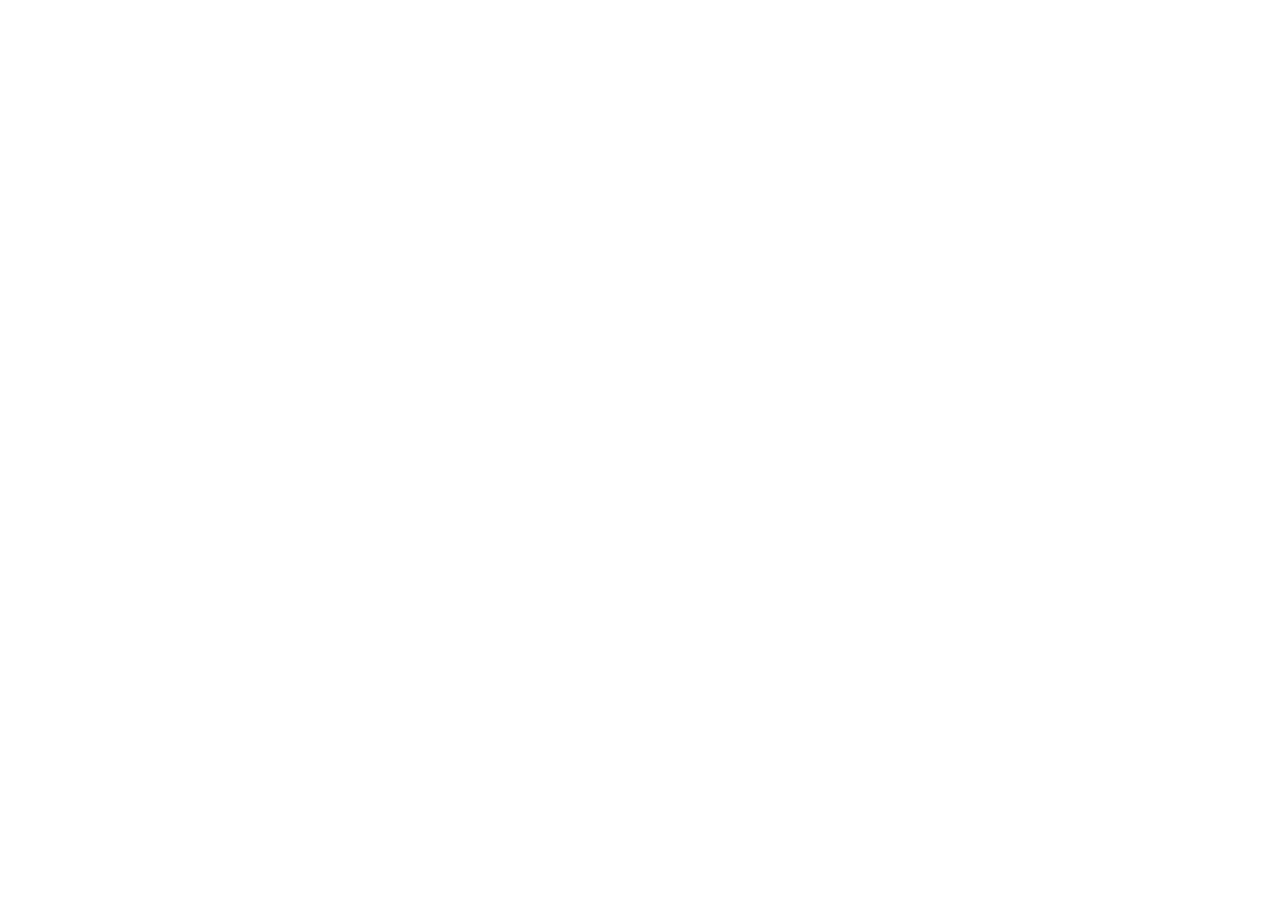
==== simulation/index.html @ 9915fd72 "https://virtual-labs.github.io/virtual-labs/exp-ecdh-key-au click on the link to test your code." ====
<!doctype html><html lang="en"><head><meta charset="utf-8"/><link rel="icon" href="/exp-ecdh-key-au/simulation/favicon.ico"/><meta name="viewport" content="width=device-width,initial-scale=1"/><meta name="theme-color" content="#000000"/><meta name="description" content="Web site created using create-react-app"/><link rel="apple-touch-icon" href="/exp-ecdh-key-au/simulation/logo192.png"/><link rel="manifest" href="/exp-ecdh-key-au/simulation/manifest.json"/><title>React App</title><script defer="defer" src="/exp-ecdh-key-au/simulation/static/js/main.ecbeda41.js"></script><link href="/exp-ecdh-key-au/simulation/static/css/main.0c17ee5a.css" rel="stylesheet"></head><body><noscript>You need to enable JavaScript to run this app.</noscript><div id="root"></div><script src="../assets/js/iframeResize.js"></script></body></html>
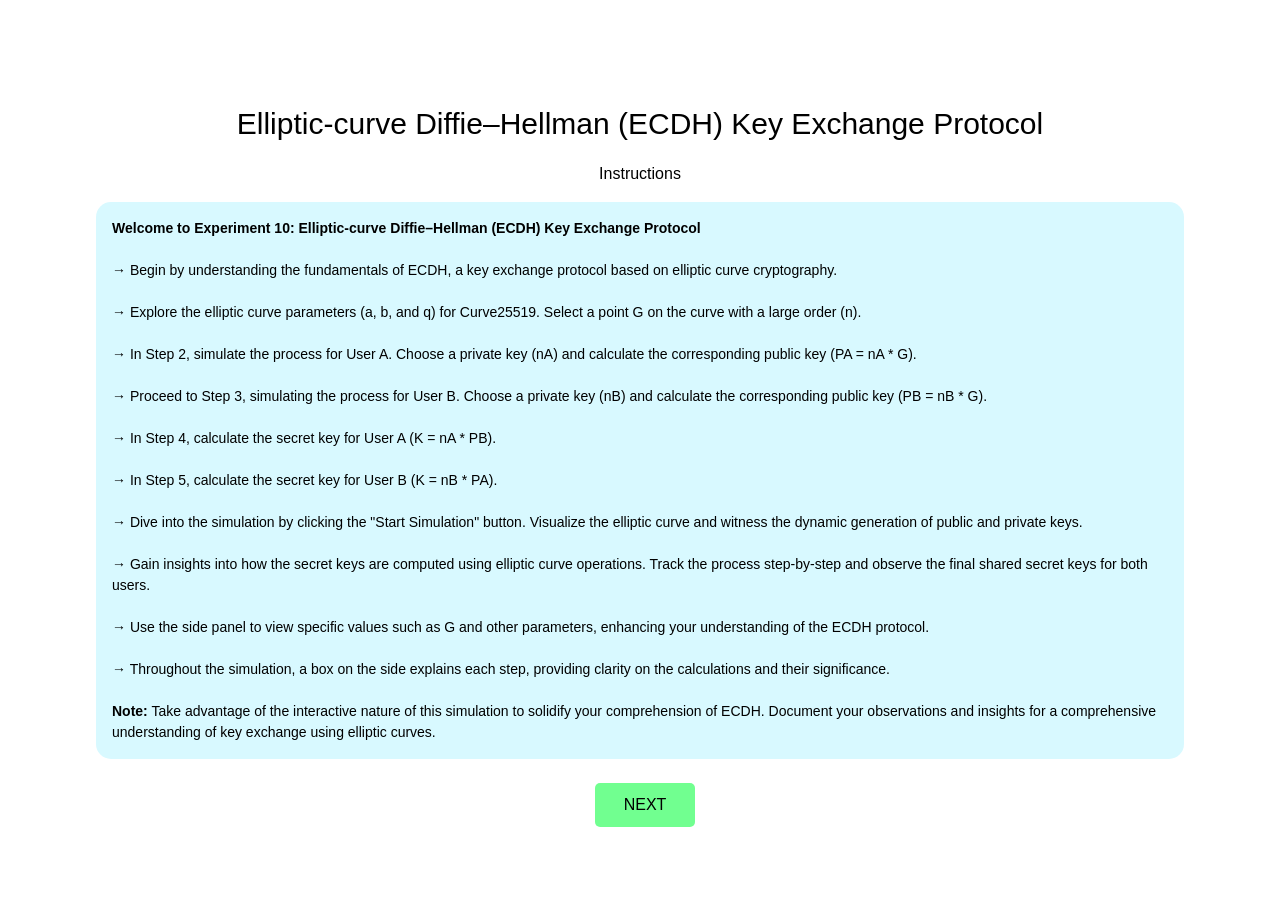
==== commit ee5aa9d6: "https://virtual-labs.github.io/virtual-labs/exp-ecdh-key-au click on the link to test your code." ====
--- a/simulation/index.html
+++ b/simulation/index.html
@@ -1 +1,3 @@
-<!doctype html><html lang="en"><head><meta charset="utf-8"/><link rel="icon" href="/exp-ecdh-key-au/simulation/favicon.ico"/><meta name="viewport" content="width=device-width,initial-scale=1"/><meta name="theme-color" content="#000000"/><meta name="description" content="Web site created using create-react-app"/><link rel="apple-touch-icon" href="/exp-ecdh-key-au/simulation/logo192.png"/><link rel="manifest" href="/exp-ecdh-key-au/simulation/manifest.json"/><title>React App</title><script defer="defer" src="/exp-ecdh-key-au/simulation/static/js/main.ecbeda41.js"></script><link href="/exp-ecdh-key-au/simulation/static/css/main.0c17ee5a.css" rel="stylesheet"></head><body><noscript>You need to enable JavaScript to run this app.</noscript><div id="root"></div><script src="../assets/js/iframeResize.js"></script></body></html>+<!doctype html><html lang="en"><head><meta charset="utf-8"/><link rel="icon" href="./favicon.ico"/><meta name="viewport" content="width=device-width,initial-scale=1"/><meta name="theme-color" content="#000000"/><meta name="description" content="Web site created using create-react-app"/><link rel="apple-touch-icon" href="./logo192.png"/><link rel="manifest" href="./manifest.json"/><title>React App</title><script defer="defer" src="./static/js/main.36b9dea3.js"></script><link href="./static/css/main.fe75a140.css" rel="stylesheet"></head><body><noscript>You need to enable JavaScript to run this app.</noscript><div id="root"></div><script src="../assets/js/iframeResize.js"></script>
+        
+        </body></html>
--- a/simulation/static/css/main.fe75a140.css
+++ b/simulation/static/css/main.fe75a140.css
@@ -0,0 +1,8 @@
+/*
+! tailwindcss v3.4.1 | MIT License | https://tailwindcss.com
+*/body{-webkit-font-smoothing:antialiased;-moz-osx-font-smoothing:grayscale;font-family:-apple-system,BlinkMacSystemFont,Segoe UI,Roboto,Oxygen,Ubuntu,Cantarell,Fira Sans,Droid Sans,Helvetica Neue,sans-serif}code{font-family:source-code-pro,Menlo,Monaco,Consolas,Courier New,monospace}
+
+/*
+! tailwindcss v3.4.1 | MIT License | https://tailwindcss.com
+*/*,:after,:before{border:0 solid #e5e7eb;box-sizing:border-box}:after,:before{--tw-content:""}:host,html{-webkit-text-size-adjust:100%;font-feature-settings:normal;-webkit-tap-highlight-color:transparent;font-family:ui-sans-serif,system-ui,sans-serif,Apple Color Emoji,Segoe UI Emoji,Segoe UI Symbol,Noto Color Emoji;font-variation-settings:normal;line-height:1.5;tab-size:4}body{line-height:inherit;margin:0}hr{border-top-width:1px;color:inherit;height:0}abbr:where([title]){-webkit-text-decoration:underline dotted;text-decoration:underline dotted}h1,h2,h3,h4,h5,h6{font-size:inherit;font-weight:inherit}a{color:inherit;text-decoration:inherit}b,strong{font-weight:bolder}code,kbd,pre,samp{font-feature-settings:normal;font-family:ui-monospace,SFMono-Regular,Menlo,Monaco,Consolas,Liberation Mono,Courier New,monospace;font-size:1em;font-variation-settings:normal}small{font-size:80%}sub,sup{font-size:75%;line-height:0;position:relative;vertical-align:initial}sub{bottom:-.25em}sup{top:-.5em}table{border-collapse:collapse;border-color:inherit;text-indent:0}button,input,optgroup,select,textarea{font-feature-settings:inherit;color:inherit;font-family:inherit;font-size:100%;font-variation-settings:inherit;font-weight:inherit;line-height:inherit;margin:0;padding:0}button,select{text-transform:none}[type=button],[type=reset],[type=submit],button{-webkit-appearance:button;background-color:initial;background-image:none}:-moz-focusring{outline:auto}:-moz-ui-invalid{box-shadow:none}progress{vertical-align:initial}::-webkit-inner-spin-button,::-webkit-outer-spin-button{height:auto}[type=search]{-webkit-appearance:textfield;outline-offset:-2px}::-webkit-search-decoration{-webkit-appearance:none}::-webkit-file-upload-button{-webkit-appearance:button;font:inherit}summary{display:list-item}blockquote,dd,dl,figure,h1,h2,h3,h4,h5,h6,hr,p,pre{margin:0}fieldset{margin:0}fieldset,legend{padding:0}menu,ol,ul{list-style:none;margin:0;padding:0}dialog{padding:0}textarea{resize:vertical}input::placeholder,textarea::placeholder{color:#9ca3af;opacity:1}[role=button],button{cursor:pointer}:disabled{cursor:default}audio,canvas,embed,iframe,img,object,svg,video{display:block;vertical-align:middle}img,video{height:auto;max-width:100%}[hidden]{display:none}*,:after,:before{--tw-border-spacing-x:0;--tw-border-spacing-y:0;--tw-translate-x:0;--tw-translate-y:0;--tw-rotate:0;--tw-skew-x:0;--tw-skew-y:0;--tw-scale-x:1;--tw-scale-y:1;--tw-pan-x: ;--tw-pan-y: ;--tw-pinch-zoom: ;--tw-scroll-snap-strictness:proximity;--tw-gradient-from-position: ;--tw-gradient-via-position: ;--tw-gradient-to-position: ;--tw-ordinal: ;--tw-slashed-zero: ;--tw-numeric-figure: ;--tw-numeric-spacing: ;--tw-numeric-fraction: ;--tw-ring-inset: ;--tw-ring-offset-width:0px;--tw-ring-offset-color:#fff;--tw-ring-color:#3b82f680;--tw-ring-offset-shadow:0 0 #0000;--tw-ring-shadow:0 0 #0000;--tw-shadow:0 0 #0000;--tw-shadow-colored:0 0 #0000;--tw-blur: ;--tw-brightness: ;--tw-contrast: ;--tw-grayscale: ;--tw-hue-rotate: ;--tw-invert: ;--tw-saturate: ;--tw-sepia: ;--tw-drop-shadow: ;--tw-backdrop-blur: ;--tw-backdrop-brightness: ;--tw-backdrop-contrast: ;--tw-backdrop-grayscale: ;--tw-backdrop-hue-rotate: ;--tw-backdrop-invert: ;--tw-backdrop-opacity: ;--tw-backdrop-saturate: ;--tw-backdrop-sepia: }::backdrop{--tw-border-spacing-x:0;--tw-border-spacing-y:0;--tw-translate-x:0;--tw-translate-y:0;--tw-rotate:0;--tw-skew-x:0;--tw-skew-y:0;--tw-scale-x:1;--tw-scale-y:1;--tw-pan-x: ;--tw-pan-y: ;--tw-pinch-zoom: ;--tw-scroll-snap-strictness:proximity;--tw-gradient-from-position: ;--tw-gradient-via-position: ;--tw-gradient-to-position: ;--tw-ordinal: ;--tw-slashed-zero: ;--tw-numeric-figure: ;--tw-numeric-spacing: ;--tw-numeric-fraction: ;--tw-ring-inset: ;--tw-ring-offset-width:0px;--tw-ring-offset-color:#fff;--tw-ring-color:#3b82f680;--tw-ring-offset-shadow:0 0 #0000;--tw-ring-shadow:0 0 #0000;--tw-shadow:0 0 #0000;--tw-shadow-colored:0 0 #0000;--tw-blur: ;--tw-brightness: ;--tw-contrast: ;--tw-grayscale: ;--tw-hue-rotate: ;--tw-invert: ;--tw-saturate: ;--tw-sepia: ;--tw-drop-shadow: ;--tw-backdrop-blur: ;--tw-backdrop-brightness: ;--tw-backdrop-contrast: ;--tw-backdrop-grayscale: ;--tw-backdrop-hue-rotate: ;--tw-backdrop-invert: ;--tw-backdrop-opacity: ;--tw-backdrop-saturate: ;--tw-backdrop-sepia: }.fixed{position:fixed}.col-span-1{grid-column:span 1/span 1}.col-span-3{grid-column:span 3/span 3}.mx-auto{margin-left:auto;margin-right:auto}.mb-2{margin-bottom:.5rem}.mb-3{margin-bottom:.75rem}.mb-6{margin-bottom:1.5rem}.mt-2{margin-top:.5rem}.grid{display:grid}.min-h-screen{min-height:100vh}.max-w-7xl{max-width:80rem}.grid-cols-4{grid-template-columns:repeat(4,minmax(0,1fr))}.flex-wrap{flex-wrap:wrap}.items-center{align-items:center}.justify-center{justify-content:center}.gap-4{gap:1rem}.space-x-4>:not([hidden])~:not([hidden]){--tw-space-x-reverse:0;margin-left:calc(1rem*(1 - var(--tw-space-x-reverse)));margin-right:calc(1rem*var(--tw-space-x-reverse))}.space-y-3>:not([hidden])~:not([hidden]){--tw-space-y-reverse:0;margin-bottom:calc(.75rem*var(--tw-space-y-reverse));margin-top:calc(.75rem*(1 - var(--tw-space-y-reverse)))}.break-all{word-break:break-all}.rounded{border-radius:.25rem}.rounded-lg{border-radius:.5rem}.bg-blue-100{--tw-bg-opacity:1;background-color:rgb(219 234 254/var(--tw-bg-opacity))}.bg-blue-500{--tw-bg-opacity:1;background-color:rgb(59 130 246/var(--tw-bg-opacity))}.bg-gray-50{--tw-bg-opacity:1;background-color:rgb(249 250 251/var(--tw-bg-opacity))}.bg-green-500{--tw-bg-opacity:1;background-color:rgb(34 197 94/var(--tw-bg-opacity))}.bg-orange-500{--tw-bg-opacity:1;background-color:rgb(249 115 22/var(--tw-bg-opacity))}.bg-red-500{--tw-bg-opacity:1;background-color:rgb(239 68 68/var(--tw-bg-opacity))}.bg-white{--tw-bg-opacity:1;background-color:rgb(255 255 255/var(--tw-bg-opacity))}.p-3{padding:.75rem}.p-4{padding:1rem}.px-4{padding-left:1rem;padding-right:1rem}.py-2{padding-bottom:.5rem;padding-top:.5rem}.pt-10{padding-top:2.5rem}.pt-8{padding-top:2rem}.font-mono{font-family:ui-monospace,SFMono-Regular,Menlo,Monaco,Consolas,Liberation Mono,Courier New,monospace}.text-3xl{line-height:2.25rem}.text-lg{font-size:1.125rem;line-height:1.75rem}.text-sm{font-size:.875rem;line-height:1.25rem}.text-xs{font-size:.75rem;line-height:1rem}.font-bold{font-weight:700}.font-semibold{font-weight:600}.text-blue-900{--tw-text-opacity:1;color:rgb(30 58 138/var(--tw-text-opacity))}.text-gray-600{--tw-text-opacity:1;color:rgb(75 85 99/var(--tw-text-opacity))}.text-white{--tw-text-opacity:1;color:rgb(255 255 255/var(--tw-text-opacity))}.shadow{--tw-shadow:0 1px 3px 0 #0000001a,0 1px 2px -1px #0000001a;--tw-shadow-colored:0 1px 3px 0 var(--tw-shadow-color),0 1px 2px -1px var(--tw-shadow-color);box-shadow:0 0 #0000,0 0 #0000,var(--tw-shadow);box-shadow:var(--tw-ring-offset-shadow,0 0 #0000),var(--tw-ring-shadow,0 0 #0000),var(--tw-shadow)}.input-container{align-items:center;display:flex;flex-direction:column;height:100vh;justify-content:center;margin:0 auto;overflow:auto}.button-holder{justify-content:space-between;margin-top:20px}.input-box{margin-top:.5rem;text-align:center}.input-box input{border:2px solid #ccc;border-radius:5px;font-size:16px;max-width:700px;padding:.5rem;width:100%}.input-box input+br{margin-top:.5rem}.flex{height:100vh;justify-content:center}.flex,.flex-col{align-items:center;display:flex}.flex-col{flex-direction:column;text-align:center}.text-3xl{font-size:1.875rem;padding-top:2rem}.pt-10{padding-top:1.25rem}.instruction-box{background-color:#d8f9ff;border-radius:15px;font-size:14px;margin-top:1rem;max-width:85%;padding:1rem;text-align:left}.instruction-box p{line-height:1.5}.button-holder{margin-top:1.5rem}.next-button,.prev-button{align-items:center;border:none;border-radius:5px;cursor:pointer;display:flex;font-size:16px;justify-content:center;padding:10px 20px;width:100px}.prev-button{background-color:#d3ddff80}.next-button{background-color:#71ff90;margin-left:10px}.next-button:hover,.prev-button:hover{background-color:#75f875}.prev-button:hover{background-color:#c1d2fd}.page1-container{align-items:center;display:flex;flex-direction:column;margin:20px}.page-title{font-size:24px;margin-bottom:20px}.input-value{background-color:#f0f0f0;border-radius:4px;padding:8px}.value-container{align-items:center;display:flex;flex-direction:row;margin-top:20px}.binary-value{flex:1 1;text-align:center;width:33%}.binary-box{background-color:silver;border-radius:4px;padding:10px}.divider{flex:1 1}.button-holder,.divider{align-items:center;display:flex;justify-content:center}.button-holder{gap:30px}.circle-container{display:flex;gap:10px}.circle{align-items:center;background-color:#eaf0ff;border-radius:50%;color:#000;cursor:pointer;display:flex;font-weight:700;height:24px;justify-content:center;width:24px}.circle.green{background-color:#97ffda}.fixed-height-div{height:150px;overflow-y:auto}#snackbar{background-color:#333;border-radius:2px;bottom:30px;color:#fff;font-size:17px;left:50%;margin-left:-125px;min-width:250px;padding:16px;position:fixed;text-align:center;visibility:hidden;z-index:1}#snackbar.show{animation:fadein .5s,fadeout .5s 2.5s;visibility:visible}@keyframes fadein{0%{bottom:0;opacity:0}to{bottom:30px;opacity:1}}@keyframes fadeout{0%{bottom:30px;opacity:1}to{bottom:0;opacity:0}}.green #snackbar{background-color:green}.red #snackbar{background-color:red}.disabled{cursor:not-allowed;opacity:.6;pointer-events:none}.hover\:bg-blue-600:hover{--tw-bg-opacity:1;background-color:rgb(37 99 235/var(--tw-bg-opacity))}.hover\:bg-green-600:hover{--tw-bg-opacity:1;background-color:rgb(22 163 74/var(--tw-bg-opacity))}.hover\:bg-orange-600:hover{--tw-bg-opacity:1;background-color:rgb(234 88 12/var(--tw-bg-opacity))}.hover\:bg-red-600:hover{--tw-bg-opacity:1;background-color:rgb(220 38 38/var(--tw-bg-opacity))}.disabled\:cursor-not-allowed:disabled{cursor:not-allowed}.disabled\:bg-gray-300:disabled{--tw-bg-opacity:1;background-color:rgb(209 213 219/var(--tw-bg-opacity))}
+/*# sourceMappingURL=main.fe75a140.css.map*/
